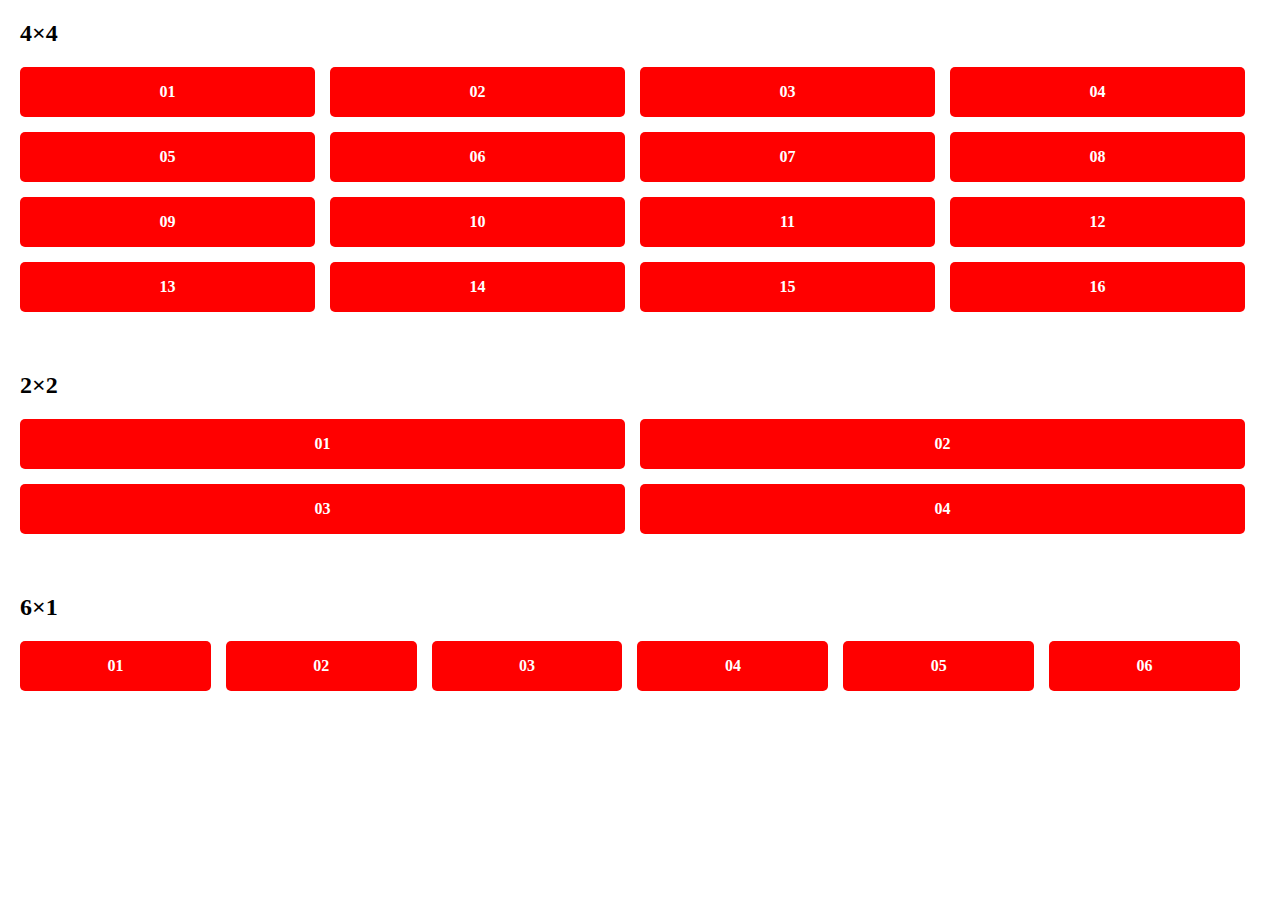
==== html-css/index.html @ 9fa1bff4 "HTML/CSS flexboxを使用したレイアウト作成" ====
<!DOCTYPE html>
<html lang="ja">
<head>
    <meta charset="UTF-8">
    <meta name="viewport" content="width=device-width, initial-scale=1.0">
    <title>SiiD Step9 HTML/CSS</title>
    <link rel="stylesheet" href="./style.css">
</head>
<body>
    <div class="container">
        <section>
            <h2>4×4</h2>
            <ul class="flex-box">
                <li class="flex-item flex-col-4">01</li>
                <li class="flex-item flex-col-4">02</li>
                <li class="flex-item flex-col-4">03</li>
                <li class="flex-item flex-col-4">04</li>
                <li class="flex-item flex-col-4">05</li>
                <li class="flex-item flex-col-4">06</li>
                <li class="flex-item flex-col-4">07</li>
                <li class="flex-item flex-col-4">08</li>
                <li class="flex-item flex-col-4">09</li>
                <li class="flex-item flex-col-4">10</li>
                <li class="flex-item flex-col-4">11</li>
                <li class="flex-item flex-col-4">12</li>
                <li class="flex-item flex-col-4">13</li>
                <li class="flex-item flex-col-4">14</li>
                <li class="flex-item flex-col-4">15</li>
                <li class="flex-item flex-col-4">16</li>
            </ul>
        </section>

        <section>
            <h2>2×2</h2>
            <ul class="flex-box">
                <li class="flex-item flex-col-2">01</li>
                <li class="flex-item flex-col-2">02</li>
                <li class="flex-item flex-col-2">03</li>
                <li class="flex-item flex-col-2">04</li>
            </ul>
        </section>

        <section>
            <h2>6×1</h2>
            <ul class="flex-box">
                <li class="flex-item flex-col-6">01</li>
                <li class="flex-item flex-col-6">02</li>
                <li class="flex-item flex-col-6">03</li>
                <li class="flex-item flex-col-6">04</li>
                <li class="flex-item flex-col-6">05</li>
                <li class="flex-item flex-col-6">06</li>
            </ul>
        </section>
    </div>
</body>
</html>
---- html-css/style.css ----
@charset "UTF-8";

* {
    margin: 0;
    padding: 0;
    box-sizing: border-box;
}

/* 
共通スタイル
*/

ul {
    list-style: none;
}

/* container */
.container {
    width: 100%;
    /* max-width: 1200px; */
    margin: 0 auto;
    padding: 20px;
}

section {
    margin-bottom: 60px;
}

section h2 {
    margin-bottom: 20px;
}

.flex-box {
    display: flex;
    flex-wrap: wrap;
    align-items: center;
    /* justify-content: space-between; */
    gap: 15px;
}

.flex-box .flex-item {
    height: 50px;
    background-color: #f00;
    text-align: center;
    border-radius: 5px;
    line-height: 50px;
    color: #fff;
    font-weight: bold;
}

.flex-box .flex-item.flex-col-4 {
    width: calc(25% - 15px);
}

.flex-box .flex-item.flex-col-2 {
    width: calc(50% - 15px);
}

.flex-box .flex-item.flex-col-6 {
    width: calc(16.6% - 15px);
}
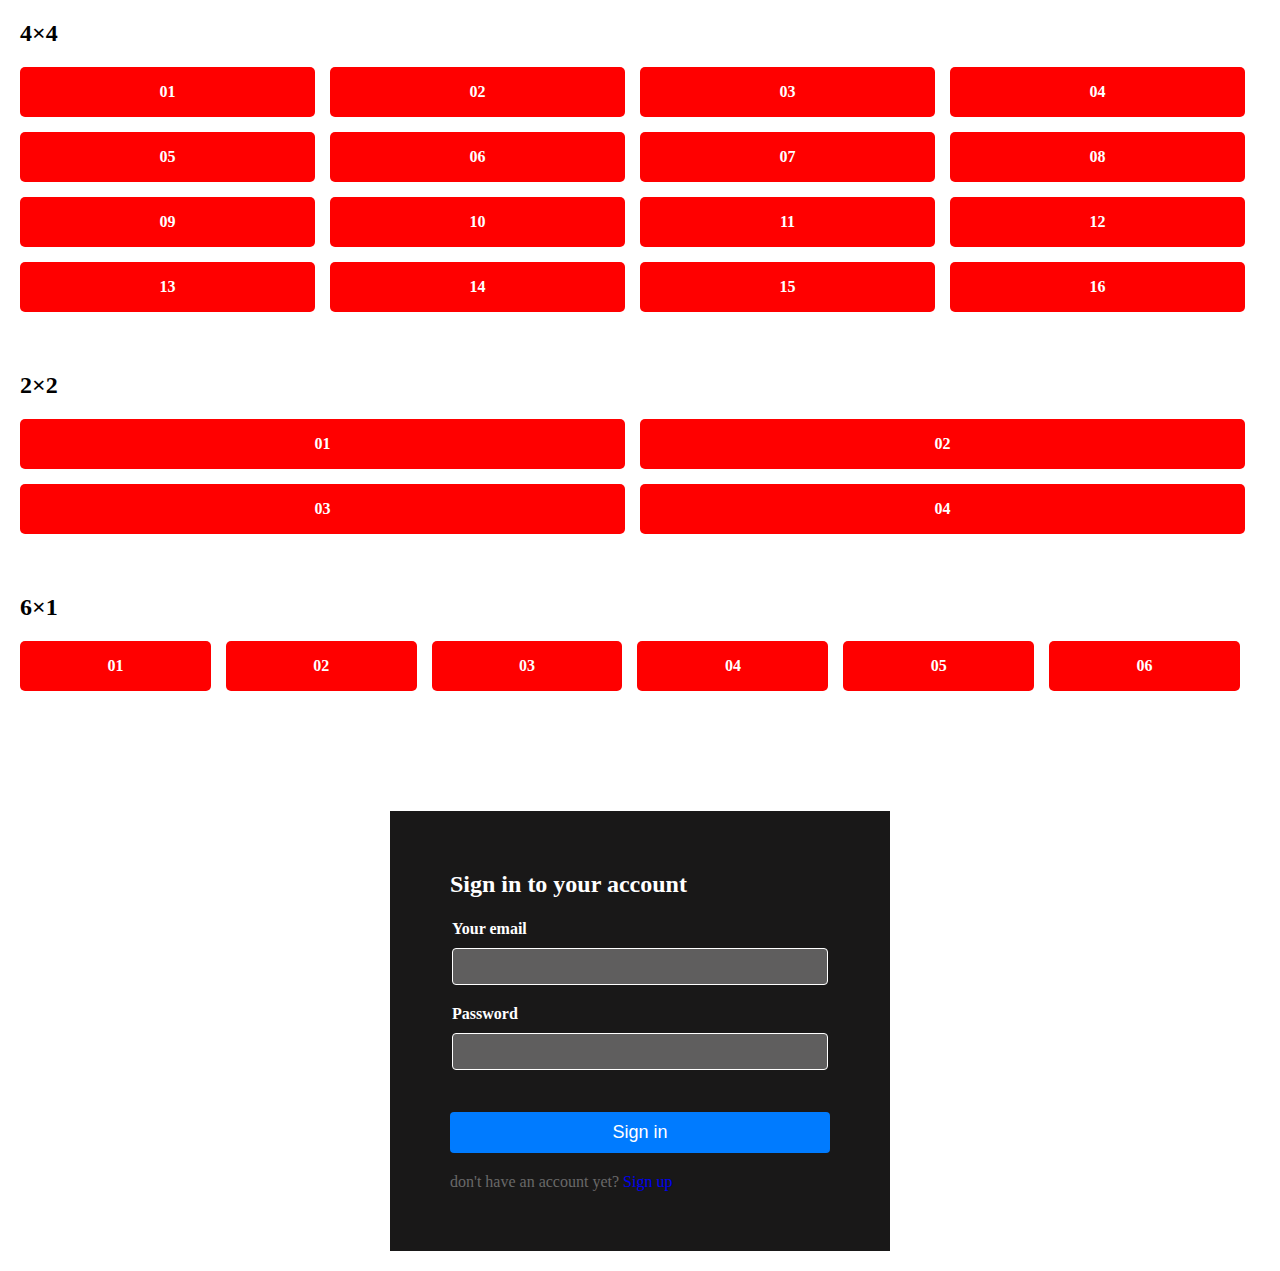
==== commit 9853fc71: "ログインフォームを作成" ====
--- a/html-css/index.html
+++ b/html-css/index.html
@@ -51,6 +51,37 @@
                 <li class="flex-item flex-col-6">06</li>
             </ul>
         </section>
+
+        <section class="signin-section">
+            <h2>Sign in to your account</h2>
+
+            <form class="form" action="" method="POST">
+                <table class="form-table">
+                    <tr>
+                        <th>
+                            <label for="email">Your email</label>
+                        </th>
+                        <td>
+                            <input type="email" id="email" name="email">
+                        </td>
+                    </tr>
+                    <tr>
+                        <th>
+                            <label for="password">Password</label>
+                        </th>
+                        <td>
+                            <input type="password" id="password" name="password">
+                        </td>
+                    </tr>
+                </table>
+
+                <div class="form-button">
+                    <button class="button-signin" type="submit">Sign in</button>
+                </div>
+            </form>
+
+            <p>don't have an account yet? <a href="#">Sign up</a></p>
+        </section>
     </div>
 </body>
 </html>--- a/html-css/style.css
+++ b/html-css/style.css
@@ -58,4 +58,82 @@
 
 .flex-box .flex-item.flex-col-6 {
     width: calc(16.6% - 15px);
+}
+
+.signin-section {
+    max-width: 500px;
+    margin: 120px auto 0;
+    padding: 60px;
+    background-color: rgb(25, 24, 24);
+}
+
+.signin-section h2 {
+    color: #fff;
+}
+
+.signin-section .form {
+    color: #fff;
+    margin-bottom: 20px;
+}
+
+.signin-section .form-table {
+    width: 100%;
+    margin-bottom: 20px;
+}
+
+.signin-section .form-table tr {
+    display: flex;
+    flex-direction: column;
+    gap: 10px;
+    margin-bottom: 20px;
+}
+
+.signin-section .form-table tr th,
+.signin-section .form-table tr td {
+    width: 100%;
+    text-align: left;
+}
+
+.signin-section .form-table tr td input {
+    width: 100%;
+    padding: 10px;
+    border-radius: 4px;
+    border: 1px solid #fff;
+    background-color: rgb(95, 94, 94);
+    cursor: pointer;
+}
+
+.signin-section .form-button {
+    width: 100%;
+    text-align: center;
+}
+
+.signin-section .form-button .button-signin {
+    width: 100%;
+    padding: 10px;
+    border-radius: 4px;
+    border: 0;
+    background-color: #007bff;
+    color: #fff;
+    font-size: 18px;
+    cursor: pointer;
+    transition: opacity 0.3s;
+}
+
+.signin-section .form-button .button-signin:hover {
+    opacity: 0.8;
+}
+
+.signin-section > p {
+    color: #696969;
+}
+
+.signin-section > p a {
+    cursor: pointer;
+    text-decoration: none;
+    transition: color 0.3s;
+}
+
+.signin-section > p a:hover {
+    color: #fff;
 }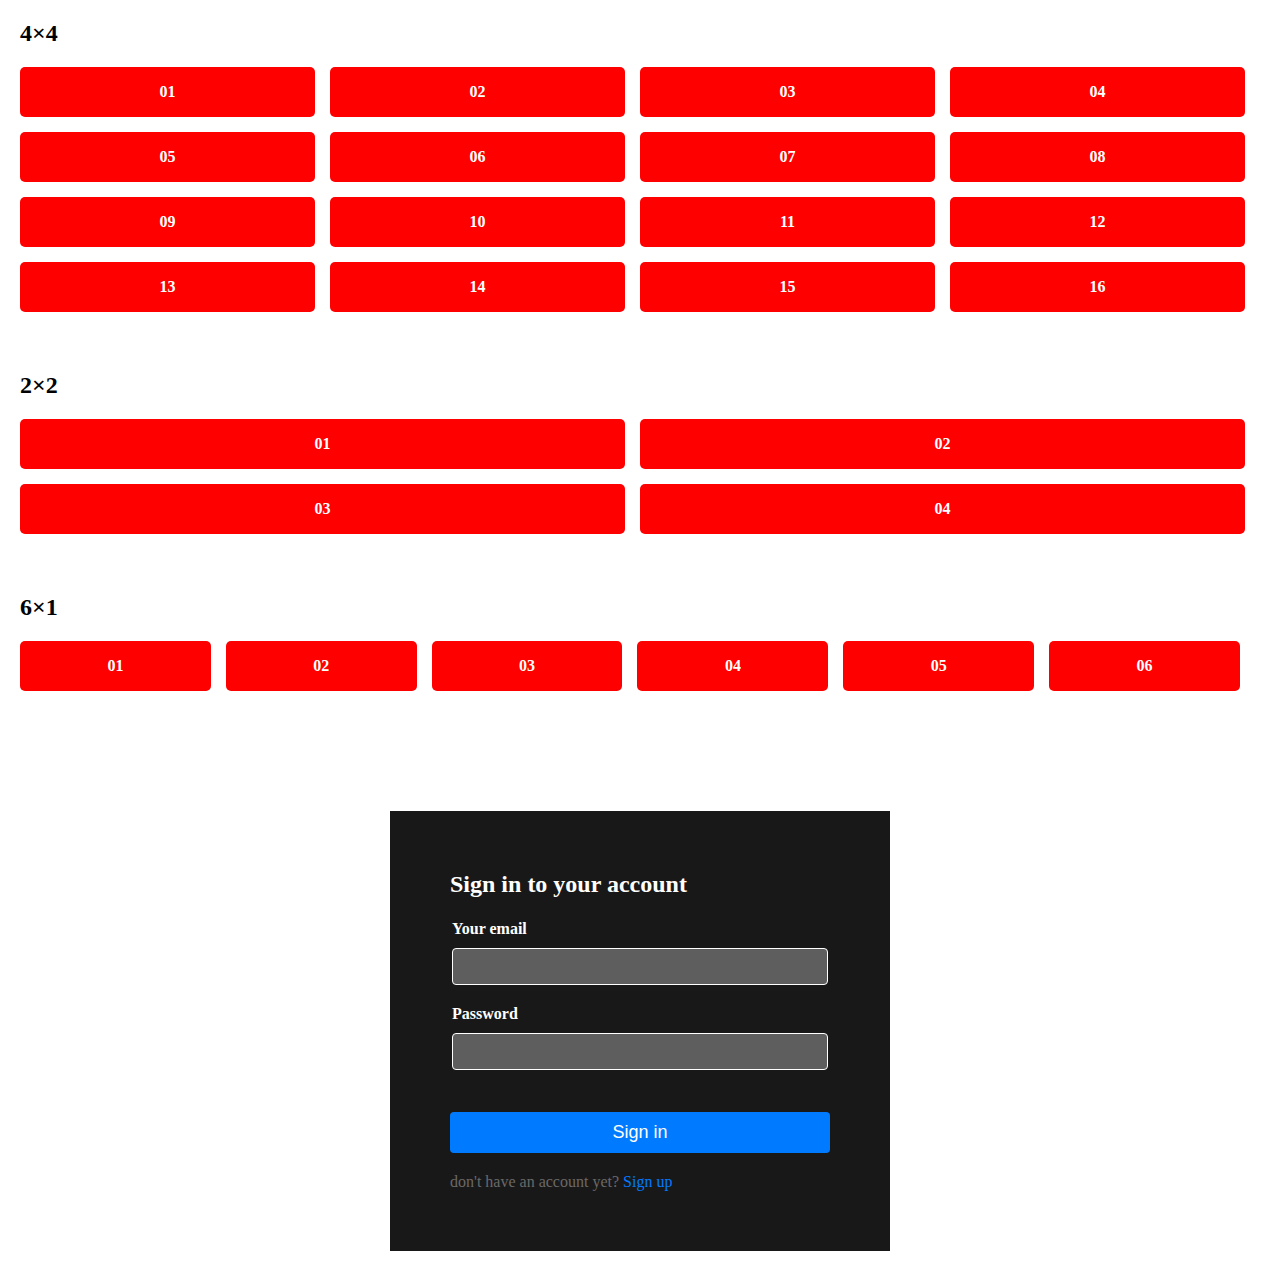
==== commit ceafd55c: "ログインフォーム修正" ====
--- a/html-css/index.html
+++ b/html-css/index.html
@@ -76,12 +76,13 @@
                 </table>
 
                 <div class="form-button">
-                    <button class="button-signin" type="submit">Sign in</button>
+                    <button class="button-signin" type="submit" id="signin-button">Sign in</button>
                 </div>
             </form>
 
-            <p>don't have an account yet? <a href="#">Sign up</a></p>
+            <p>don't have an account yet? <a href="">Sign up</a></p>
         </section>
     </div>
+    <script src="../database/script.js"></script>
 </body>
 </html>--- a/html-css/style.css
+++ b/html-css/style.css
@@ -132,6 +132,7 @@
     cursor: pointer;
     text-decoration: none;
     transition: color 0.3s;
+    color: #007bff;
 }
 
 .signin-section > p a:hover {
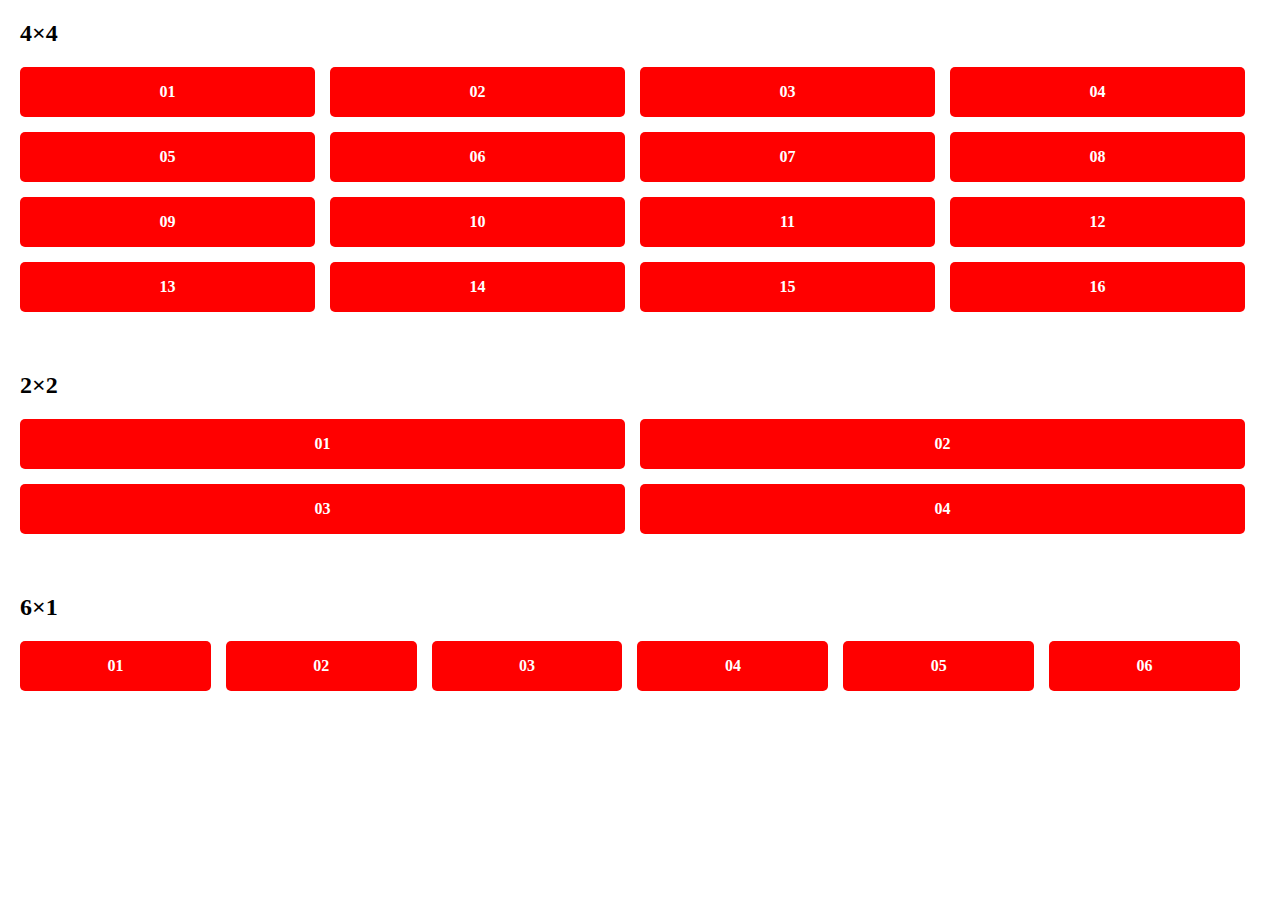
==== commit 58f98756: "ディレクトリ、ファイル構成の修正" ====
--- a/html-css/index.html
+++ b/html-css/index.html
@@ -51,38 +51,5 @@
                 <li class="flex-item flex-col-6">06</li>
             </ul>
         </section>
-
-        <section class="signin-section">
-            <h2>Sign in to your account</h2>
-
-            <form class="form" action="" method="POST">
-                <table class="form-table">
-                    <tr>
-                        <th>
-                            <label for="email">Your email</label>
-                        </th>
-                        <td>
-                            <input type="email" id="email" name="email">
-                        </td>
-                    </tr>
-                    <tr>
-                        <th>
-                            <label for="password">Password</label>
-                        </th>
-                        <td>
-                            <input type="password" id="password" name="password">
-                        </td>
-                    </tr>
-                </table>
-
-                <div class="form-button">
-                    <button class="button-signin" type="submit" id="signin-button">Sign in</button>
-                </div>
-            </form>
-
-            <p>don't have an account yet? <a href="">Sign up</a></p>
-        </section>
-    </div>
-    <script src="../database/script.js"></script>
 </body>
 </html>--- a/html-css/style.css
+++ b/html-css/style.css
@@ -69,72 +69,4 @@
 
 .signin-section h2 {
     color: #fff;
-}
-
-.signin-section .form {
-    color: #fff;
-    margin-bottom: 20px;
-}
-
-.signin-section .form-table {
-    width: 100%;
-    margin-bottom: 20px;
-}
-
-.signin-section .form-table tr {
-    display: flex;
-    flex-direction: column;
-    gap: 10px;
-    margin-bottom: 20px;
-}
-
-.signin-section .form-table tr th,
-.signin-section .form-table tr td {
-    width: 100%;
-    text-align: left;
-}
-
-.signin-section .form-table tr td input {
-    width: 100%;
-    padding: 10px;
-    border-radius: 4px;
-    border: 1px solid #fff;
-    background-color: rgb(95, 94, 94);
-    cursor: pointer;
-}
-
-.signin-section .form-button {
-    width: 100%;
-    text-align: center;
-}
-
-.signin-section .form-button .button-signin {
-    width: 100%;
-    padding: 10px;
-    border-radius: 4px;
-    border: 0;
-    background-color: #007bff;
-    color: #fff;
-    font-size: 18px;
-    cursor: pointer;
-    transition: opacity 0.3s;
-}
-
-.signin-section .form-button .button-signin:hover {
-    opacity: 0.8;
-}
-
-.signin-section > p {
-    color: #696969;
-}
-
-.signin-section > p a {
-    cursor: pointer;
-    text-decoration: none;
-    transition: color 0.3s;
-    color: #007bff;
-}
-
-.signin-section > p a:hover {
-    color: #fff;
 }